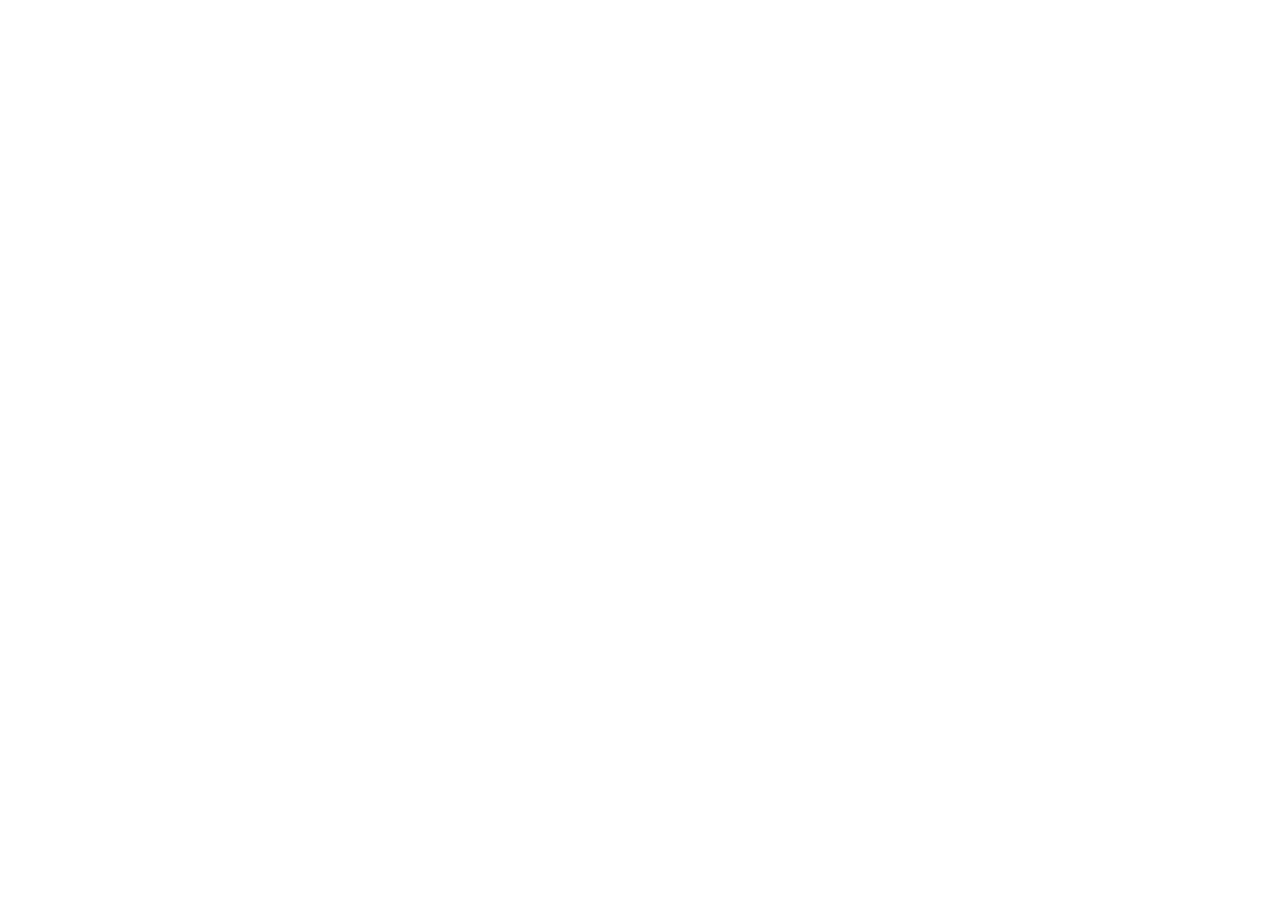
==== index.html @ 44d53979 "First commit" ====
<!DOCTYPE html>
<html lang="en">
<head>
    <meta charset="UTF-8">
    <meta name="viewport" content="width=device-width, initial-scale=1.0">
    <title>Accueil</title>
    <link rel="stylesheet" href="style.css">
</head>
<body>
    
</body>
</html>
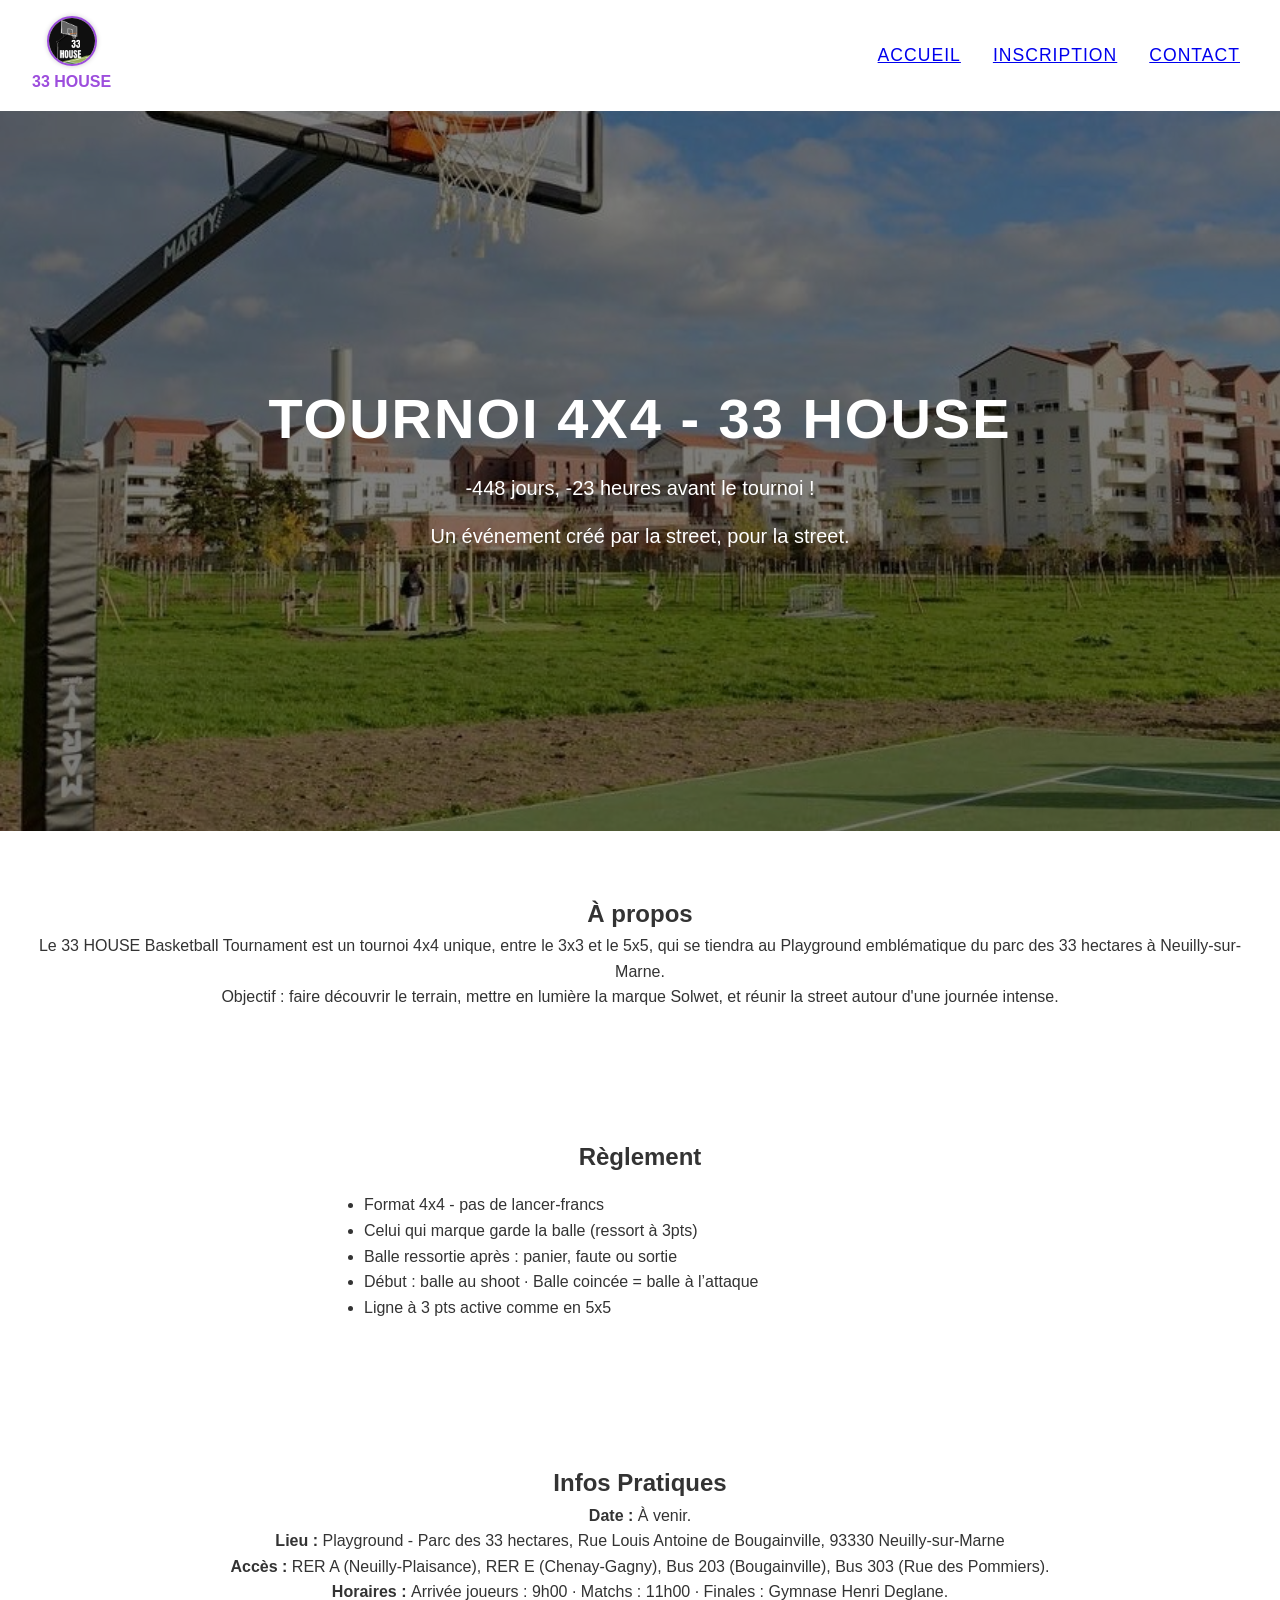
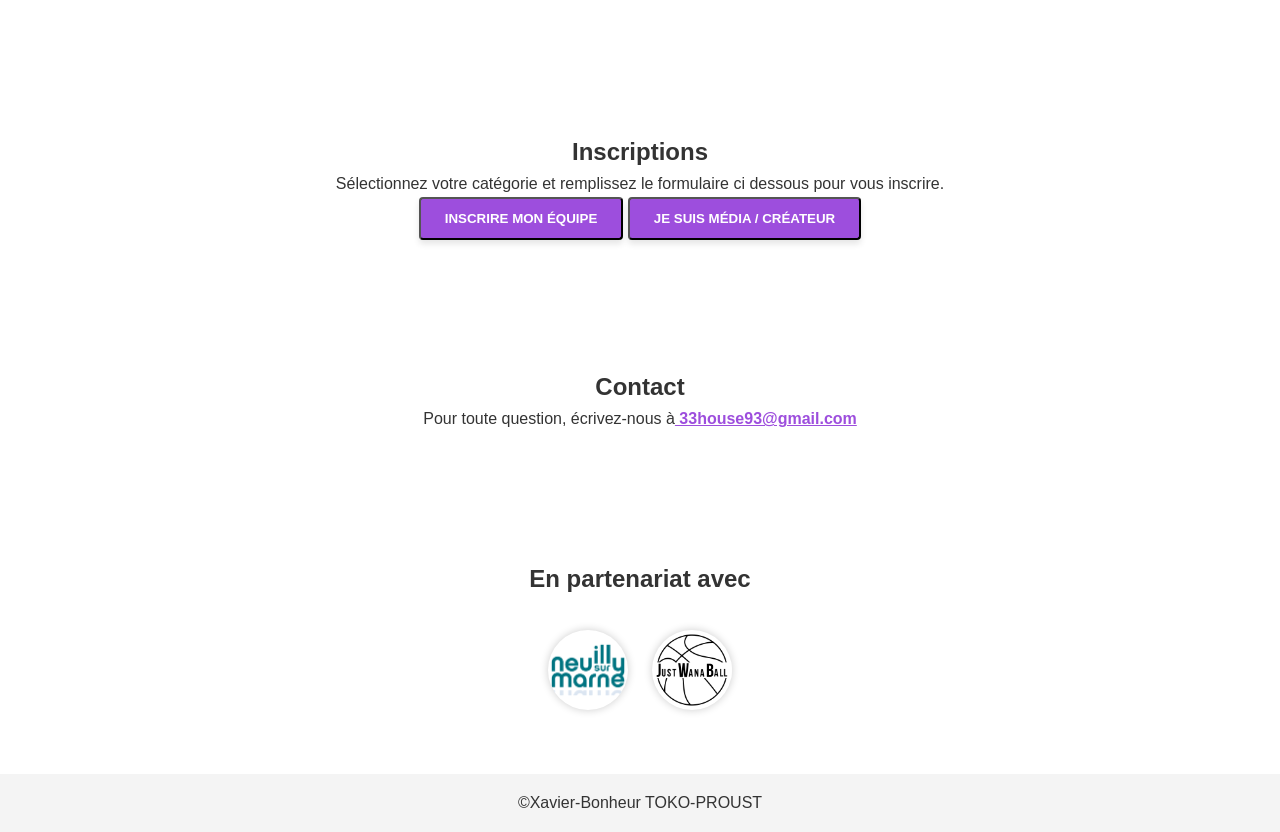
==== commit 5f6afd7a: "Import initial du site 33house" ====
--- a/index.html
+++ b/index.html
@@ -1,12 +1,179 @@
 <!DOCTYPE html>
-<html lang="en">
+<html lang="fr">
 <head>
     <meta charset="UTF-8">
     <meta name="viewport" content="width=device-width, initial-scale=1.0">
     <title>Accueil</title>
     <link rel="stylesheet" href="style.css">
 </head>
+
 <body>
+
+    <header class="site-header">
+        <nav class="nav">
+            <a href="#" class="logo-bubble">
+                <img src="logos/33houseregular.jpeg" alt="33 HOUSE"> 
+                <span> 33 HOUSE </span> 
+            </a>
+            <ul class="nav-links">
+                <li><a href="#accueil">Accueil</a></li>
+                <li><a href="#inscriptions">Inscription</a></li>
+                <li><a href="#contact">Contact</a></li>
+            </ul>
+            <button class="menu-toggle" id="menuToggle">&#9776;</button>
+        </nav>
+
+        <section id="accueil" class="hero">
+            <h1>TOURNOI 4X4 - 33 HOUSE </h1>
+            <p id="countdown"></p>
+            <p>Un événement créé par la street, pour la street.</p>
+        </section>
+    </header>
+
+
+   <!-- À PROPOS -->
+    <section class="section">
+        <h2>À  propos</h2>
+        <p>Le 33 HOUSE Basketball Tournament est un tournoi 4x4 unique, entre le 3x3 et le 5x5, qui se tiendra au Playground emblématique
+            du parc des 33 hectares à Neuilly-sur-Marne.</p>
+        <p>
+            Objectif : faire découvrir le terrain, mettre en lumière la marque Solwet, et réunir la street autour d'une journée intense.
+        </p>
+    </section>
+
+
+    <!-- RÈGLEMENT -->
+     <section class="section">
+        <h2>Règlement</h2>
+        <ul>
+            <li>Format 4x4 - pas de lancer-francs</li>
+            <li>Celui qui marque garde la balle (ressort à 3pts)</li>
+            <li>Balle ressortie après : panier, faute ou sortie </li>
+            <li>Début : balle au shoot · Balle coincée = balle à l’attaque</li>
+            <li>Ligne à 3 pts active comme en 5x5</li>
+        </ul>
+     </section>
+
+
+    <!-- INFOS PRATIQUES -->
+    <section class="section">
+        <h2>Infos Pratiques</h2>
+        <p><strong>Date : </strong>À venir.</p>
+        <p><strong>Lieu : </strong>Playground - Parc des 33 hectares, Rue Louis Antoine de Bougainville, 93330 Neuilly-sur-Marne</p>
+        <p><strong>Accès : </strong>RER A (Neuilly-Plaisance), RER E (Chenay-Gagny), Bus 203 (Bougainville), Bus 303 (Rue des Pommiers).</p>
+        <p><strong>Horaires : </strong>Arrivée joueurs : 9h00 · Matchs : 11h00 · Finales : Gymnase Henri Deglane.</p>
+    </section>
+
+
+    <main>
+        <section id="inscriptions" class="section">
+            <h2>Inscriptions</h2>
+            <p>Sélectionnez votre catégorie et remplissez le formulaire ci dessous pour vous inscrire. </p>
+            <button id="openModalEquipe" class="btn">INSCRIRE MON ÉQUIPE</button>
+            <button id="openModal" class="btn">JE SUIS MÉDIA / CRÉATEUR</button>
+        </section>
+        
+        <section id="contact" class="section">
+            <h2>Contact</h2>
+            <p>Pour toute question, écrivez-nous à<a href="mailto:33house93@gmail.com"> 33house93@gmail.com</a></p>
+        </section>
+
+        <section class="section">
+            <h2> En partenariat avec</h2>
+            <div class="partners">
+                <img src="logos/nsmlogo.png" alt="Mairie" class="partner-logo">
+                <img src="logos/logojwb2.png" alt="JustWanaBall" class="partner-logo">
+            </div>
+        </section>
+
+    </main>
+
+    <!--Créer les cases droit à l'image  / Acceptation des conditions du tournoi required-->
+    <!-- Envoyer un mail de confirmation pour les inscriptions (A voir) -->
+     <!-- Créer des formulaires distincts pour les medias / joueurs-->
+
+    <footer class="site-footer">
+        <p>&copy;Xavier-Bonheur TOKO-PROUST</p>
+    </footer>
+
+
+    <!-- MODAL EQUIPE -->
+            <div id="modalEquipe" class="modal">
+                <div class="modal-content">
+                    <form action="traitement.php" method="POST">
+                        <label for="categorie">Catégorie : </label>
+                        <select name="categorie" id="categorie" required>
+                            <option value="U15/U17"> U15 / U17</option>
+                            <option value="U20/Seniors"> U20 / Séniors</option>
+                        </select>
+
+                        <label for="nom">Nom :</label>
+                        <input type="text" id="nom" name="nom" required><br/>
+
+                        <label for="prenom">Prénom :</label>
+                        <input type="text" id="prenom" name="prenom" required><br/>
+
+                        <label for="email">Email :</label>
+                        <input type="email" id="email" name="email" required><br/>
+
+                        <label for="age">Âge :</label>
+                        <input type="number" id="age" name="age" required><br/>
+
+                        <label for="telephone">Téléphone :</label>
+                        <input type="tel" id="telephone" name="telephone" required><br/>   
+
+                        <label><input type="checkbox" name="droit_image">J'autorise l'utilisation de mon image</label>
+                        <label><input type="checkbox" name="conditions">J'accepte les conditions du réglement du tournoi</label>
+
+                        <span class="close-modal" onclick="closeModals()">x</span>
+                        <input type="submit" value="S'inscrire">
+                    </form>
+                </div>
+            </div>
+
+            <!--MODAL MEDIA -->
+            <div id="modalMedia" class="modal">
+                <div class="modal-content">
+                    <form action="traitement.php" method="POST">
+
+                        <label for="nom_media">Nom :</label>
+                        <input type="text" id="nom_media" name="nom" required>
+
+                        <label for="prenom_media">Prénom :</label>
+                        <input type="text" id="prenom_media" name="prenom" required>
+
+                        <label for="structure">Média / Structure :</label>
+                        <input type="text" id="structure" name="structure">
+
+                        <label for="email_media">Email :</label>
+                        <input type="email" id="email_media" name="email" required>
+
+                        <label for="telephone_media">Téléphone :</label>
+                        <input type="tel" id="telephone_media" name="telephone" required>
+
+                        <label for="portfolio">Instagram / Portfolio :</label>
+                        <input type="text" id="portfolio" name="portfolio">
+
+                        <label for="materiel">Matériel utilisé :</label>
+                        <input type="text" id="materiel" name="materiel">
+
+                        <label for="contenu">Type de contenu prévu :</label>
+                        <input type="text" id="contenu" name="contenu">
+
+                        <label><input type="checkbox" name="droit_image" required> J’ai l’autorisation de diffuser l’image des joueurs</label>
+                        <label><input type="checkbox" name="conditions" required> Je m’engage à respecter les règles de l’événement</label>
+
+                        <input type="submit" value="Valider mon inscription média">
+                        <span class="close-modal" onclick="closeModals()">x</span>
+                    </form>
+                </div>
+            </div>
+
+            
+    <script src="script.js"></script>
+    <div id="confirmationMessage" class="confirmation hidden">
+        ✅ Inscription envoyée avec succès ! Nous vous recontacterons bientôt.
+    </div>
     
 </body>
 </html>
--- a/style.css
+++ b/style.css
@@ -0,0 +1,283 @@
+* { margin: 0; padding: 0; box-sizing: border-box; }
+
+/* ----------------------- Import Google Fonts ------------------------ */
+@import url('https://fonts.googleapis.com/css2?family=Bebas+Neue&display=swap');
+
+
+/* ----------------------- Global Styles ------------------------ */
+body { font-family: Arial, Helvetica, sans-serif; line-height: 1.6; color: #333; }
+
+body.modal-open > *:not(.modal) {
+    filter: blur(4px);
+    pointer-events: none;
+    user-select: none;
+}
+
+a[href^="mailto:"] {
+  color: #9d4edd;
+  font-weight: bold;
+  text-decoration: underline;
+}
+
+.site-header { position: relative;}
+
+.nav { display: flex; justify-content: space-between; align-items: center; padding: 1rem 2rem; background: #fff; }
+
+/* -------------------------- Logo Styles -------------------------- */
+.logo { font-size: 1.5rem; font-weight: bold; }
+
+.logo-bubble { 
+    display: flex;
+    flex-direction: column; 
+    align-items: center;
+    text-decoration: none;
+    color: #9d4edd;
+    font-weight: bold;
+    gap: 0.2rem;
+}
+
+.logo-bubble img { 
+    width: 50px; 
+    height: 50px; 
+    border-radius: 50%; 
+    object-fit: cover;
+    border: 2px solid #9d4edd;
+    box-shadow: 0 0 5px rgba(0, 0, 0, 0.2);
+
+}
+
+.partners {
+    display: flex;
+    justify-content: center;
+    flex-wrap: wrap;
+    gap: 1.5rem;
+    margin-top: 2rem;
+}
+
+.partners img {
+    width: 80px;
+    height: 80px;
+    border-radius: 50%;
+    object-fit: cover;
+    box-shadow: 0 0 8px rgba(0, 0, 0, 0.2);
+    transition: transform 0.3s;
+}
+
+.partners img:hover {
+    transform: scale(1.1);
+}
+
+/* --------------------- Navigation Styles ------------------------- */
+.nav-links { list-style: none; display: flex; gap: 1rem; }
+
+.nav-links { text-decoration: none; font-weight: 500; color: #9d4edd; }
+
+.nav-links a { 
+    font-family: 'Bebas Neue', sans-serif;
+    font-size: 1.1rem;
+    text-transform: uppercase;
+    letter-spacing: 1px;
+    padding: 0.25rem 0.5rem;
+    transition: color 0.3s;
+    opacity: 0;
+    animation: fadeInLinks 0.8s ease forwards;
+}
+
+@keyframes fadeInLinks {
+    to { opacity: 1; }
+}
+
+.nav-links a:hover { color: #7b2cbf; border-bottom: 2px solid #7b2cbf;}
+
+.nav-links a.active {
+  color: #5a189a;
+  border-bottom: 2px solid #5a189a;
+}
+
+.menu-toggle { display: none; background: none; border: none; font-size: 1.5rem; }
+
+
+/* ----------------------- Hero Section ---------------------------- */
+.hero{
+    height: 80vh;
+    position : relative;
+    background: url('logos/maire.jpeg') center/cover no-repeat;
+    display: flex; flex-direction: column;
+    justify-content: center; align-items: center;
+    text-align: center; color: #fff;
+    padding: 0 1rem;
+    background-attachment: fixed;
+    background-blend-mode: overlay;
+}
+
+.hero::after {
+    content: "";
+    position: absolute;
+    top: 0; left: 0;
+    width: 100%; height: 100%;
+    background: rgba(0, 0, 0, 0.5);
+    z-index: 0;
+}
+
+.hero h1 {
+    font-family: 'Bebas Neue', sans-serif;
+    font-size: 3.5rem;
+    margin-bottom: 0.5rem;
+    position: relative;
+    letter-spacing: 2px;
+    z-index: 1;
+}
+
+.hero p { 
+    font-size: 1.25rem;
+    margin-bottom: 1rem;
+    position: relative;
+    z-index: 1;
+ }
+
+.hero div {
+    display: flex;
+    gap: 1rem;
+    flex-wrap: wrap;
+    justify-content: center;
+    position: relative;
+    z-index: 1;
+}
+
+
+/* ----------------------- Buttons ------------------------ */
+.btn {
+    display: inline-block; padding: 0.75rem 1.5rem;
+    background: #9d4edd; color: #fff; text-decoration: none;
+    border-radius: 4px; font-weight: bold;
+    transition: background 0.3s;
+    box-shadow: 0 4px 6px rgba(0, 0, 0, 0.1);
+}
+
+.btn:hover { background:#7b2cbf; transform: scale(1.05); box-shadow: 0 6px 12px rgba(0, 0, 0, 0.3);}
+
+
+/* ----------------------- Modal Styles ------------------------ */
+.modal {
+    display: none;
+    position: fixed;
+    z-index: 1000;
+    left: 0; top: 0;
+    width: 100vw; height: 100vh;
+    background: rgba(0, 0, 0, 0.6);
+    justify-content: center;
+    align-items: center;
+    backdrop-filter: blur(5px);
+    overflow: hidden;
+}
+
+.modal-content{
+    position: relative;
+    background: white;
+    padding: 2rem;
+    border-radius: 8px;
+    width: 50%;
+    max-width: 500px;
+    max-height: 90vh;
+    overflow-y: auto;
+    box-shadow: 0 0 10px rgba(0, 0, 0, 0.3);
+}
+
+.modal-content form {
+    display: flex;
+    flex-direction: column;
+    gap: nogap;
+}
+
+
+.modal-content input,
+.modal-content select {
+    padding: 0.75rem;
+    border: 1px solid #ccc;
+    border-radius: 4px;
+    margin-bottom: 1rem;
+}
+
+.close-modal {
+    position: absolute;
+    top: 10px;
+    right: 15px;
+    font-size: 1.5rem;
+    cursor: pointer;
+    color: #333;
+}
+
+/* ----------------------- Section Styles ------------------------ */
+.section { 
+    padding: 4rem 2rem; 
+    text-align: center; 
+    opacity: 0;
+    transform: translateY(20px);
+    transition: all 0.8s ease;
+}
+
+.section.visible {
+    opacity: 1;
+    transform: translateY(0);
+}
+
+.section ul{
+    list-style: disc;
+    text-align: left;
+    max-width: 600px;
+    margin: 1rem auto;
+    padding-left: 1.5rem;
+}
+
+/* ----------------------- Confirmation Styles ---------------------- */
+.confirmation {
+    position: fixed;
+    bottom: 20px;
+    left: 50%;
+    transform: translateX(-50%);
+    background: #4caf50;
+    color: white;
+    padding: 1rem 2rem;
+    border-radius: 8px;
+    box-shadow: 0 4px 8px rgba(0, 0, 0, 0.2);
+    font-weight: bold;
+    z-index: 9999;
+    opacity: 1;
+    transition: opacity 0.5s ease;
+}
+
+.confirmation.hidden {
+    opacity: 0;
+    pointer-events: none;
+}
+/* ----------------------- Form Styles ------------------------ */
+select{
+    padding: 0.75rem;
+    border: 1px solid #ccc;
+    border-radius: 4px;
+}
+
+label{
+    text-align: left;
+    display: block;
+    font-size: 0.95rem;
+    margin-top: 0.5rem;
+}
+
+form p {
+    margin-top: 1rem;
+    font-size: italic;
+    font-weight: bold;
+    color: #e63946;
+}
+
+.form { display: flex; flex-direction: column; gap: 1rem; max-width: 400px; margin: 0 auto;}
+
+.form input { padding: 0.75rem; border: 1px solid #ccc; border-radius: 4px; }
+
+.site-footer { text-align: center; padding: 1rem; background: #f4f4f4; }
+
+@media(max-width:768px){
+    .nav-links { display: none; flex-direction: column; background: #fff; position: absolute; top: 100%; right: 0; width: 200px; }
+    .menu-toggle { display: block;}
+}
